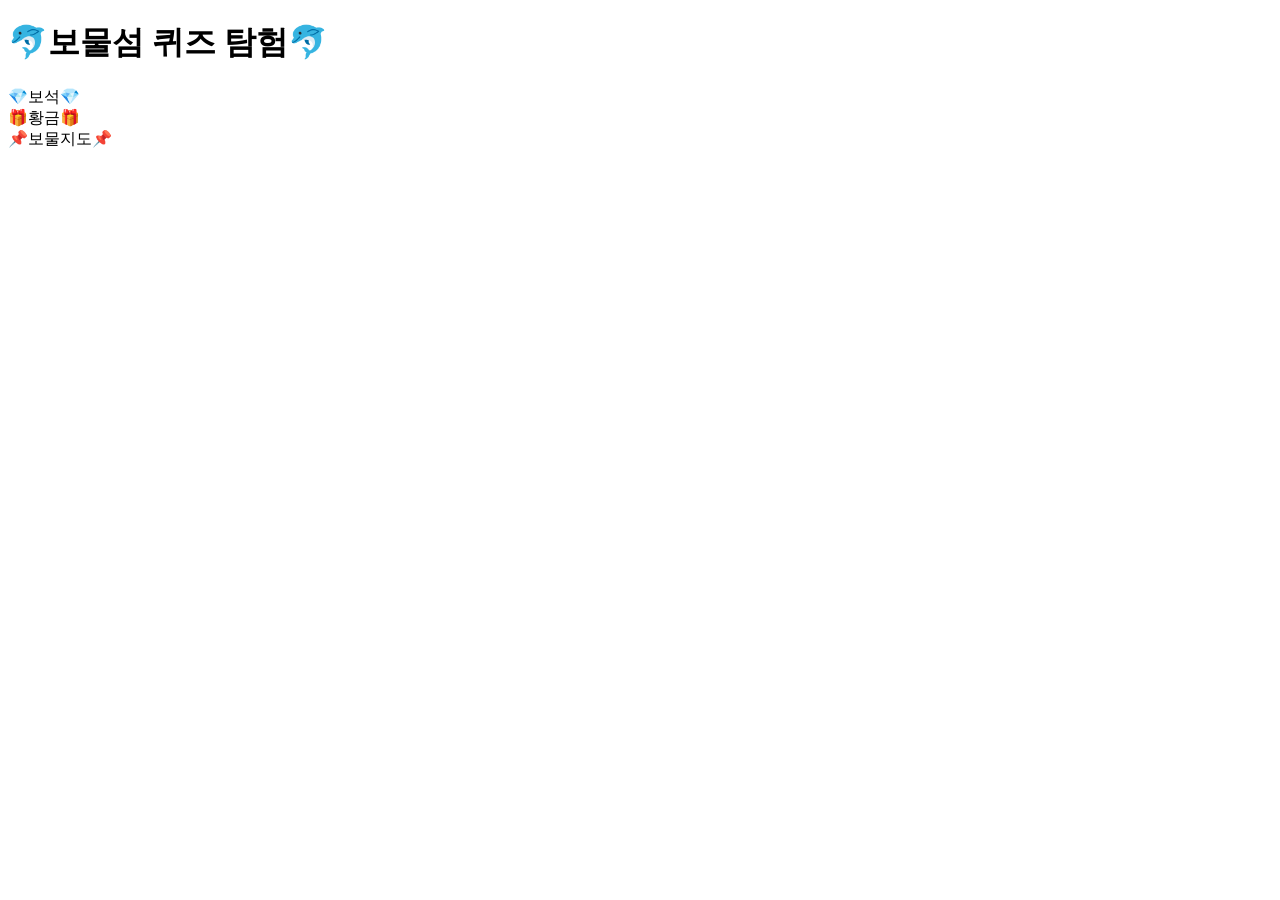
==== src/main/resources/templates/index.html @ 5b91f585 "ver0.2" ====
<!DOCTYPE html>
<html lang="ko">
<head>
    <meta charset="UTF-8">
    <meta name="viewport" content="width=device-width, initial-scale=1.0">
    <title>🐬보물섬 퀴즈 탐험🐬</title>
    <link rel="stylesheet" href="/css/style.css">
    <script src="/js/app.js"></script>
</head>
<body>
    <h1>🐬보물섬 퀴즈 탐험🐬</h1>
        <div class="treasure-row">
             <div class = "treasure">💎보석💎</div>
             <div class="treasure">🎁황금🎁</div>
             <div class="treasure">📌보물지도📌</div>
        </div>
</body>
</html>
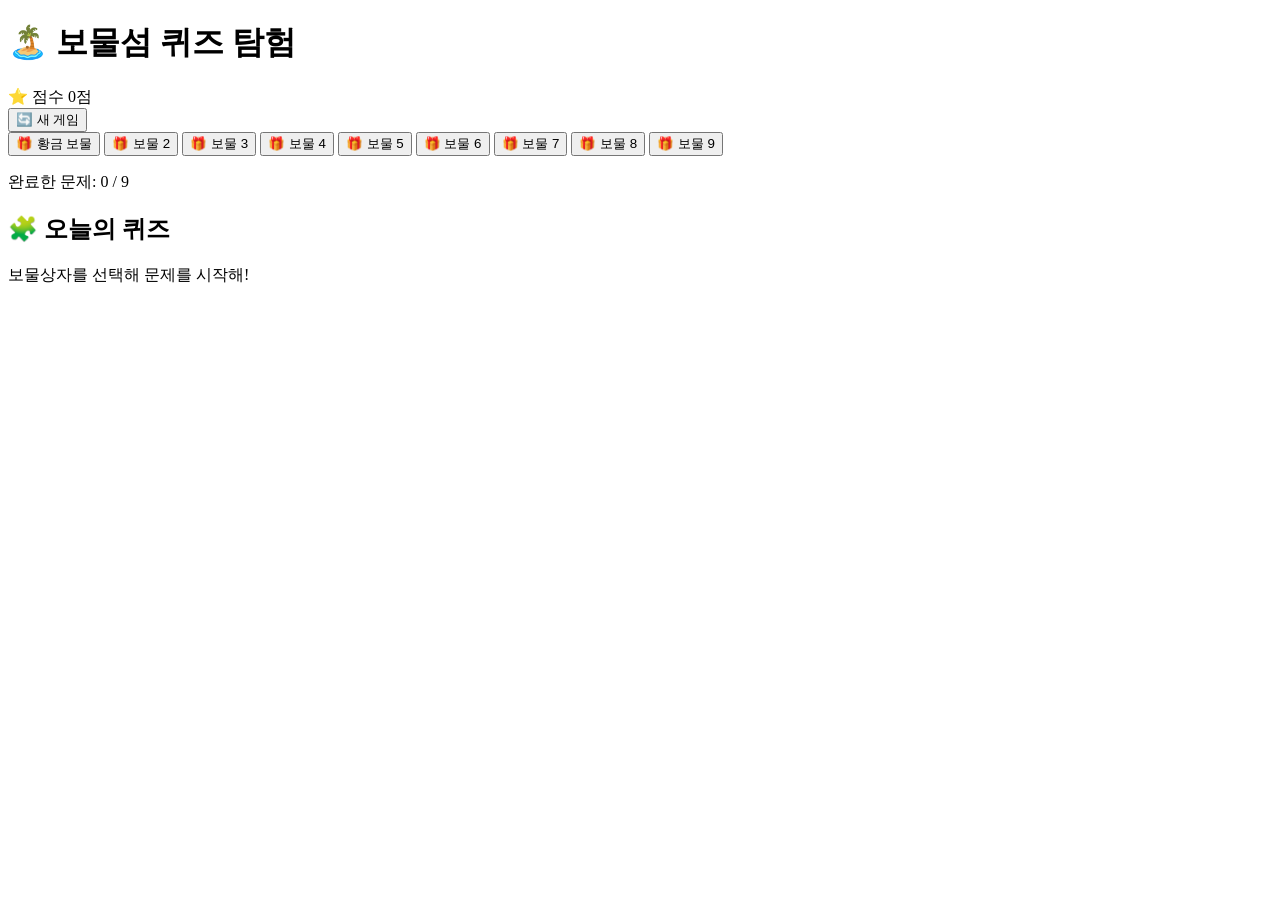
==== commit e7219736: "ver0.2" ====
--- a/src/main/resources/templates/index.html
+++ b/src/main/resources/templates/index.html
@@ -3,16 +3,38 @@
 <head>
     <meta charset="UTF-8">
     <meta name="viewport" content="width=device-width, initial-scale=1.0">
-    <title>🐬보물섬 퀴즈 탐험🐬</title>
+    <title>보물섬 퀴즈 탐험</title>
     <link rel="stylesheet" href="/css/style.css">
-    <script src="/js/app.js"></script>
+     <script src="/js/game.js" defer></script>
 </head>
 <body>
-    <h1>🐬보물섬 퀴즈 탐험🐬</h1>
-        <div class="treasure-row">
-             <div class = "treasure">💎보석💎</div>
-             <div class="treasure">🎁황금🎁</div>
-             <div class="treasure">📌보물지도📌</div>
-        </div>
+    <header class="game-header">
+        <h1>🏝️ 보물섬 퀴즈 탐험</h1>
+        <div class="score-badge">⭐ 점수 <span id="score">0</span>점</div>
+        <button id="restart-button">🔄 새 게임</button>
+    </header>
+
+    <main class="quiz-grid">
+        <button class="treasure-card special" data-index="0">🎁 황금 보물</button>
+        <button class="treasure-card" data-index="1">🎁 보물 2</button>
+        <button class="treasure-card" data-index="2">🎁 보물 3</button>
+        <button class="treasure-card" data-index="3">🎁 보물 4</button>
+        <button class="treasure-card" data-index="4">🎁 보물 5</button>
+        <button class="treasure-card" data-index="5">🎁 보물 6</button>
+        <button class="treasure-card" data-index="6">🎁 보물 7</button>
+        <button class="treasure-card" data-index="7">🎁 보물 8</button>
+        <button class="treasure-card" data-index="8">🎁 보물 9</button>
+    </main>
+
+    <p class="progress-text">완료한 문제: <span id="solved-count">0</span> / 9</p>
+
+    <section class="question-panel">
+        <h2>🧩 오늘의 퀴즈</h2>
+        <p id="question-text">보물상자를 선택해 문제를 시작해!</p>
+        <div id="choices"></div>
+        <p id="feedback" aria-live="polite"></p>
+    </section>
+
+   
 </body>
-</html>+</html>
